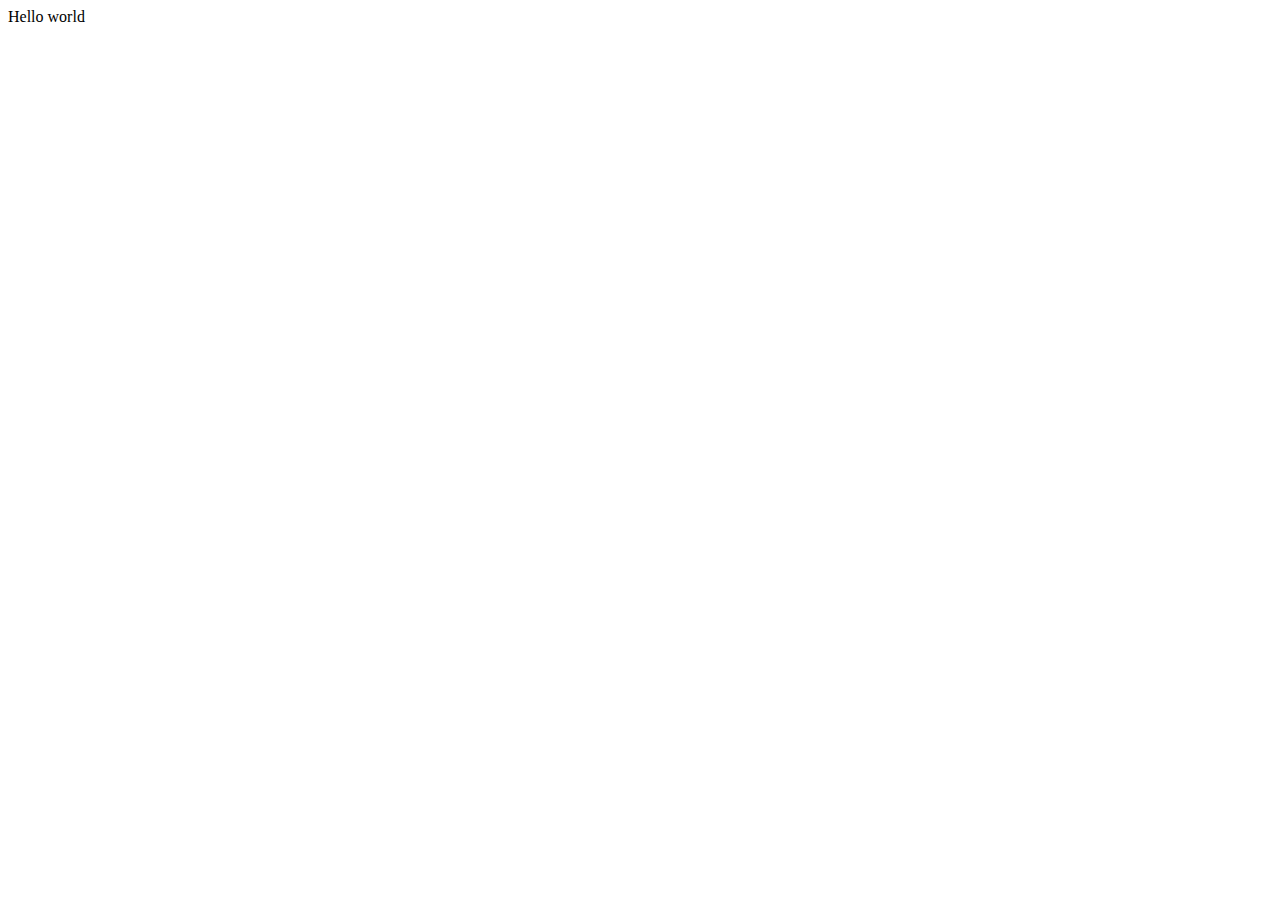
==== index.html @ f2c0b381 "hello world" ====
<!DOCTYPE html>
<html lang="en">

<head>
    <meta charset="UTF-8">
    <meta http-equiv="X-UA-Compatible" content="IE=edge">
    <meta name="viewport" content="width=device-width, initial-scale=1.0">
    <title>My Site!</title>
</head>

<body>
    Hello world
</body>

</html>
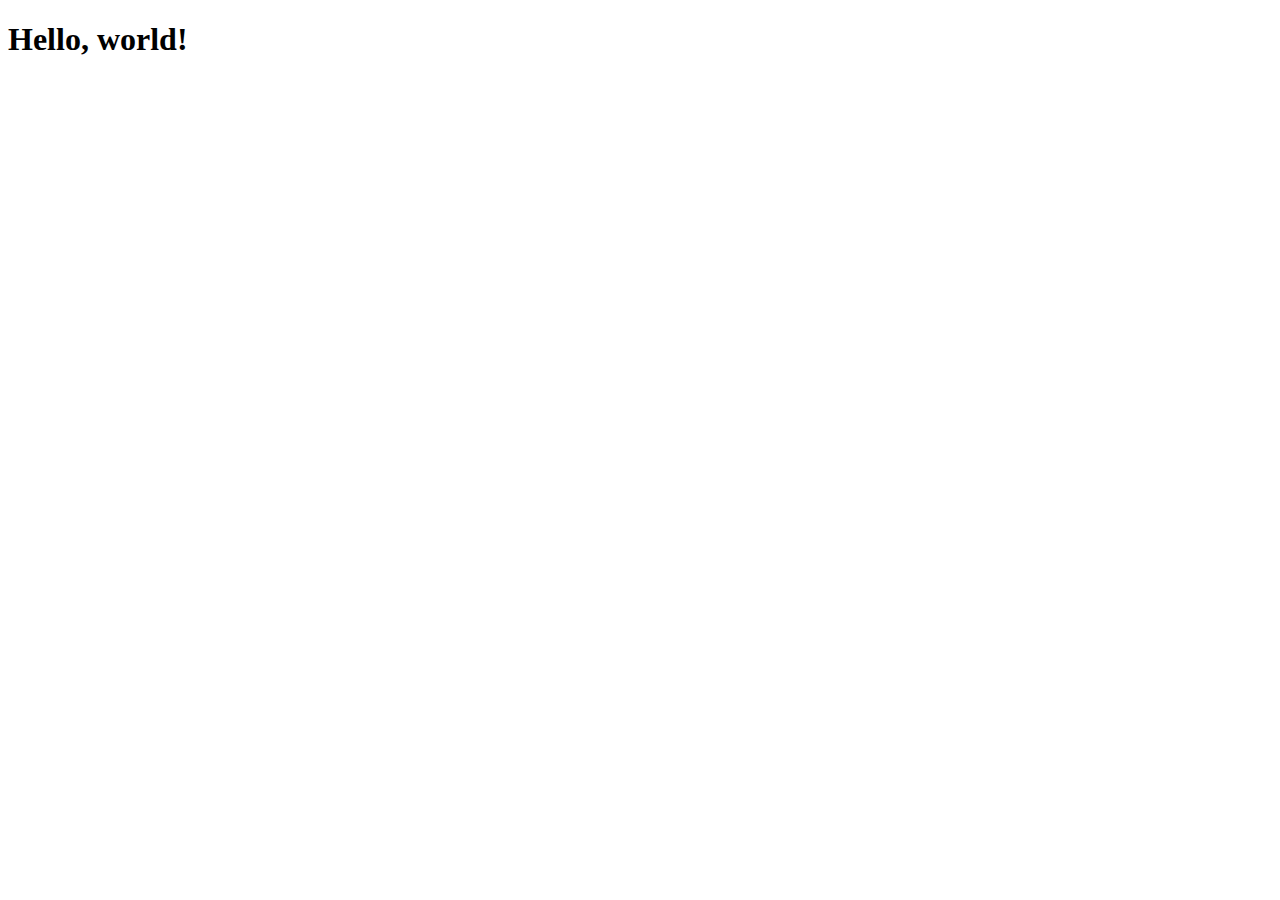
==== commit 589658d1: "testing bootstrap" ====
--- a/index.html
+++ b/index.html
@@ -1,15 +1,33 @@
-<!DOCTYPE html>
+<!doctype html>
 <html lang="en">
 
 <head>
-    <meta charset="UTF-8">
-    <meta http-equiv="X-UA-Compatible" content="IE=edge">
-    <meta name="viewport" content="width=device-width, initial-scale=1.0">
-    <title>My Site!</title>
+    <!-- Required meta tags -->
+    <meta charset="utf-8">
+    <meta name="viewport" content="width=device-width, initial-scale=1">
+
+    <!-- Bootstrap CSS -->
+    <link href="https://cdn.jsdelivr.net/npm/bootstrap@5.1.3/dist/css/bootstrap.min.css" rel="stylesheet"
+        integrity="sha384-1BmE4kWBq78iYhFldvKuhfTAU6auU8tT94WrHftjDbrCEXSU1oBoqyl2QvZ6jIW3" crossorigin="anonymous">
+
+    <title>Hello, world!</title>
 </head>
 
 <body>
-    Hello world
+    <h1>Hello, world!</h1>
+
+    <!-- Optional JavaScript; choose one of the two! -->
+
+    <!-- Option 1: Bootstrap Bundle with Popper -->
+    <script src="https://cdn.jsdelivr.net/npm/bootstrap@5.1.3/dist/js/bootstrap.bundle.min.js"
+        integrity="sha384-ka7Sk0Gln4gmtz2MlQnikT1wXgYsOg+OMhuP+IlRH9sENBO0LRn5q+8nbTov4+1p"
+        crossorigin="anonymous"></script>
+
+    <!-- Option 2: Separate Popper and Bootstrap JS -->
+    <!--
+    <script src="https://cdn.jsdelivr.net/npm/@popperjs/core@2.10.2/dist/umd/popper.min.js" integrity="sha384-7+zCNj/IqJ95wo16oMtfsKbZ9ccEh31eOz1HGyDuCQ6wgnyJNSYdrPa03rtR1zdB" crossorigin="anonymous"></script>
+    <script src="https://cdn.jsdelivr.net/npm/bootstrap@5.1.3/dist/js/bootstrap.min.js" integrity="sha384-QJHtvGhmr9XOIpI6YVutG+2QOK9T+ZnN4kzFN1RtK3zEFEIsxhlmWl5/YESvpZ13" crossorigin="anonymous"></script>
+    -->
 </body>
 
 </html>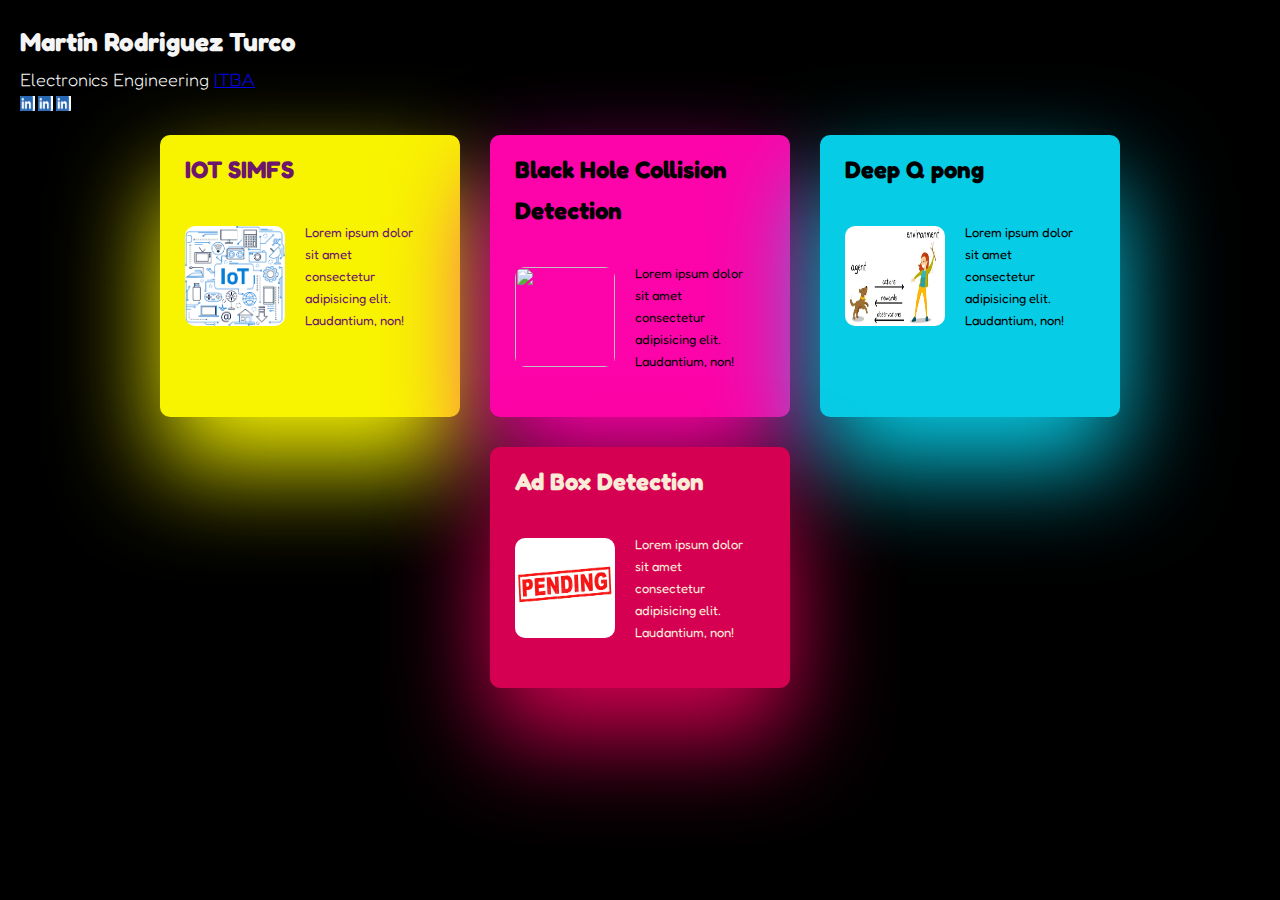
==== commit 631c5bd0: "prueba de concepto mobile first" ====
--- a/index.html
+++ b/index.html
@@ -9,25 +9,93 @@
     <!-- Bootstrap CSS -->
     <link href="https://cdn.jsdelivr.net/npm/bootstrap@5.1.3/dist/css/bootstrap.min.css" rel="stylesheet"
         integrity="sha384-1BmE4kWBq78iYhFldvKuhfTAU6auU8tT94WrHftjDbrCEXSU1oBoqyl2QvZ6jIW3" crossorigin="anonymous">
+    <link rel="preconnect" href="https://fonts.googleapis.com">
+    <link rel="preconnect" href="https://fonts.gstatic.com" crossorigin>
+    <link href="https://fonts.googleapis.com/css2?family=Fredoka:wght@300;400;500&display=swap" rel="stylesheet">
 
-    <title>Hello, world!</title>
+    <link rel="stylesheet" href="css/styles.css">
+
+    <title>Martin S. Rodriguez Turco</title>
 </head>
 
 <body>
-    <h1>Hello, world!</h1>
 
-    <!-- Optional JavaScript; choose one of the two! -->
+    <header class="main_header">
+        <h1 class="name">
+            Martín Rodriguez Turco
 
-    <!-- Option 1: Bootstrap Bundle with Popper -->
-    <script src="https://cdn.jsdelivr.net/npm/bootstrap@5.1.3/dist/js/bootstrap.bundle.min.js"
-        integrity="sha384-ka7Sk0Gln4gmtz2MlQnikT1wXgYsOg+OMhuP+IlRH9sENBO0LRn5q+8nbTov4+1p"
-        crossorigin="anonymous"></script>
+        </h1>
+        <h3 class="description">
+            Electronics Engineering <a href="http://itba.edu.ar">ITBA</a>
+        </h3>
+        <div class="social_media">
+            <a href="http://"><img class="social_media_icon" src="assets/img/icons/LI-In-Bug.png" alt=""></a>
+            <a href="http://"><img class="social_media_icon" src="assets/img/icons/LI-In-Bug.png" alt=""></a>
+            <a href="http://"><img class="social_media_icon" src="assets/img/icons/LI-In-Bug.png" alt=""></a>
+        </div>
+    </header>
 
-    <!-- Option 2: Separate Popper and Bootstrap JS -->
-    <!--
-    <script src="https://cdn.jsdelivr.net/npm/@popperjs/core@2.10.2/dist/umd/popper.min.js" integrity="sha384-7+zCNj/IqJ95wo16oMtfsKbZ9ccEh31eOz1HGyDuCQ6wgnyJNSYdrPa03rtR1zdB" crossorigin="anonymous"></script>
-    <script src="https://cdn.jsdelivr.net/npm/bootstrap@5.1.3/dist/js/bootstrap.min.js" integrity="sha384-QJHtvGhmr9XOIpI6YVutG+2QOK9T+ZnN4kzFN1RtK3zEFEIsxhlmWl5/YESvpZ13" crossorigin="anonymous"></script>
-    -->
+    <div class="content">
+
+        <!-- <div class="about_me">About Me</div> -->
+
+        <div class="projects">
+
+            <div class="single_project_card">
+                <p class="project_title">IOT SIMFS</p>
+                <div class="project_content">
+
+                    <img class="project_image" src="assets/img/thumbs/iot.png" alt="">
+
+                    <p class="project_description">Lorem ipsum dolor sit amet consectetur adipisicing elit.
+                        Laudantium,
+                        non!
+                    </p>
+                </div>
+            </div>
+
+            <div class="single_project_card">
+                <p class="project_title">Black Hole Collision Detection</p>
+                <div class="project_content">
+
+                    <img class="project_image"
+                        src="https://preview.redd.it/d3j8z0ypwlj11.gif?width=1024&auto=webp&s=88ef0b6f30d9922ee1eb3e0e33a908ac2a43d4ee"
+                        alt="">
+
+                    <p class="project_description">Lorem ipsum dolor sit amet consectetur adipisicing elit.
+                        Laudantium,
+                        non!
+                    </p>
+                </div>
+            </div>
+
+            <div class="single_project_card">
+                <p class="project_title">Deep Q pong</p>
+                <div class="project_content">
+                    <img class="project_image" src="assets/img/thumbs/reinforcement-learning.jpg" alt="">
+                    <p class="project_description">Lorem ipsum dolor sit amet consectetur adipisicing elit.
+                        Laudantium,
+                        non!
+                    </p>
+
+                </div>
+
+            </div>
+
+            <div class="single_project_card">
+                <p class="project_title">Ad Box Detection</p>
+                <div class="project_content">
+
+                    <img class="project_image" src="assets/img/thumbs/pending.jpg" alt="">
+
+                    <p class="project_description">Lorem ipsum dolor sit amet consectetur adipisicing elit.
+                        Laudantium,
+                        non!
+                    </p>
+                </div>
+            </div>
+
+        </div>
 </body>
 
 </html>--- a/css/styles.css
+++ b/css/styles.css
@@ -0,0 +1,119 @@
+*{
+    padding: 0;
+    margin: 0;
+    box-sizing: border-box;
+}
+body{
+    /* background: #edf2f8; */
+    font-family: 'Fredoka', sans-serif;    line-height: 1.7;
+    font-size: 13px;
+    display: grid;
+    grid-template-rows: 100px auto;
+    background: black;
+
+}
+
+.main_header{
+    /* color: white; */
+    /* font-size: 40px; */
+    grid-row: 1;
+    padding: 20px;
+}
+
+.name{
+    color: whitesmoke;
+}
+
+.description{
+    color: whitesmoke;
+    font-size: 18px;
+    font-weight: lighter;
+}
+
+
+.content{
+    grid-row: 2;
+    display: grid;
+    padding: 20px;
+
+}
+
+.about_me{
+    background-color: aqua;
+    grid-row: 1;
+}
+.projects{
+    grid-row:2;
+    background: black;
+    display: flex;
+    flex-direction: row;
+    flex-wrap: wrap;
+    justify-content: center;
+}
+.project_description{
+    margin: 20px;
+}
+.project_content{
+    display: flex;
+    flex-direction: row;
+    align-items:center;
+    padding: 10px;
+    
+}
+
+.project_title{
+    margin-left: 10px;
+    font-size: x-large;
+    font-weight: bold;
+}
+.project_image{
+    width: 100px;
+    height: 100px;
+    border-radius: 10px;
+
+}
+.single_project_card{
+    margin: 15px;
+    padding: 15px;
+    border-radius: 10px;
+    width: 300px;
+    height: auto;
+    /* box-shadow: rgba(17, 12, 46, 0.281) 0px 48px 100px 0px; */
+}
+
+
+.social_media_icon{
+    width: 15px;
+    height: 15px;
+    background: white;
+}
+
+::shadow {
+    box-shadow: 0px 48px 100px 0px;;
+  }
+.single_project_card:nth-child(1){
+    background: rgb(248, 244, 0);
+    color: rgb(109, 22, 109);
+    box-shadow: rgb(248, 244, 0)  0px 48px 100px 0px;
+}
+
+.single_project_card:nth-child(2){
+    background: rgb(252, 4, 169);
+    color: rgb(0, 0, 0);
+    box-shadow: rgb(252, 4, 169) 0px 48px 100px 0px;;
+
+}
+
+.single_project_card:nth-child(3){
+    background: rgb(7, 204, 230);
+    color: rgb(0, 0, 0);
+    box-shadow: rgb(7, 204, 230) 0px 48px 100px 0px;
+
+}
+
+.single_project_card:nth-child(4){
+    background: rgb(214, 0, 82);
+    color: antiquewhite;
+    box-shadow: rgb(214, 0, 82) 0px 48px 100px 0px;
+
+}